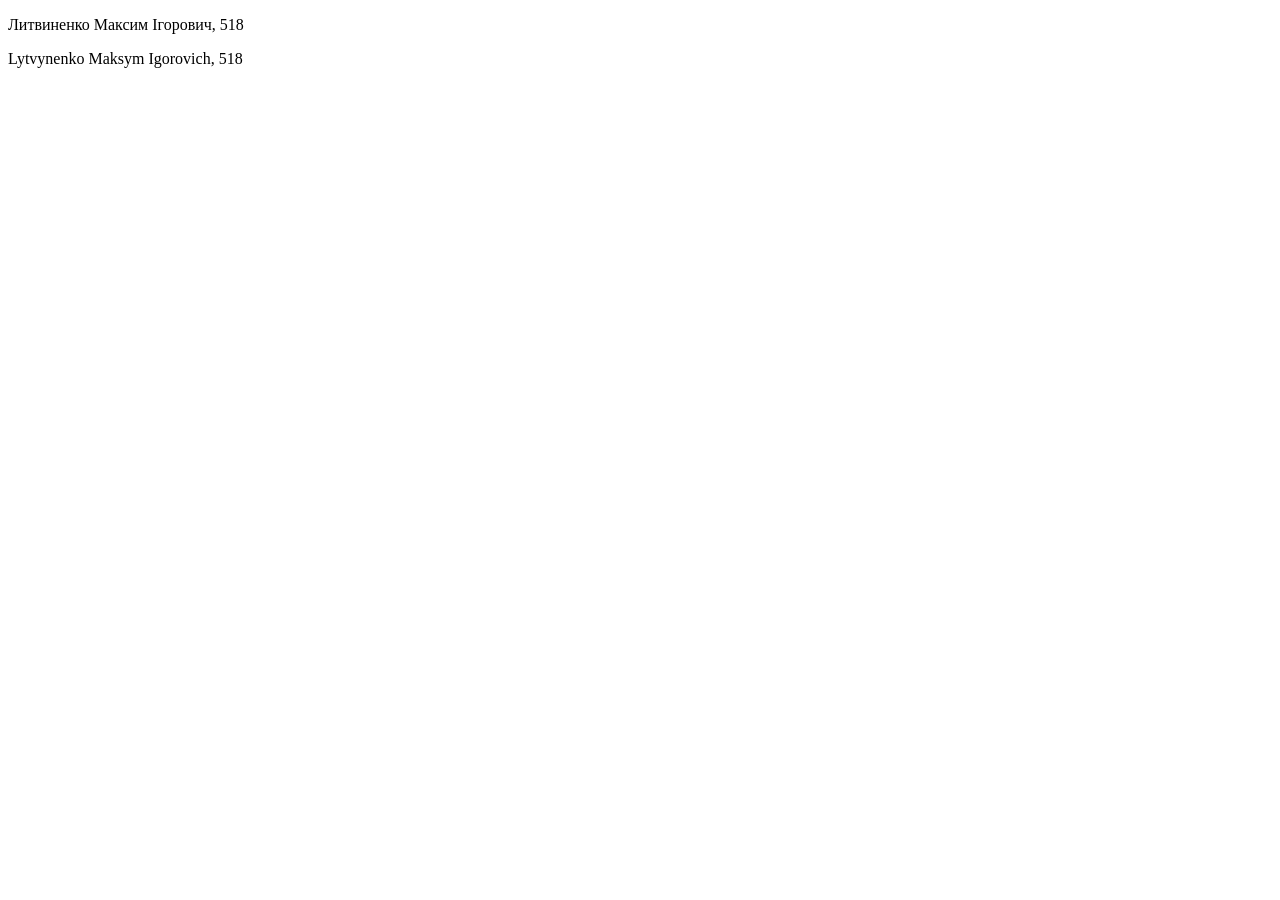
==== index.html @ 554c2296 "Initial commit" ====
<!doctype html>
<html lang="en">
<head>
    <meta charset="UTF-8">
    <meta name="viewport"
          content="width=device-width, user-scalable=no, initial-scale=1.0, maximum-scale=1.0, minimum-scale=1.0">
    <meta http-equiv="X-UA-Compatible" content="ie=edge">
    <title>Document</title>
</head>
<body>
    <p>Литвиненко Максим Ігорович, 518</p>
    <p>Lytvynenko Maksym Igorovich, 518</p>
</body>
</html>
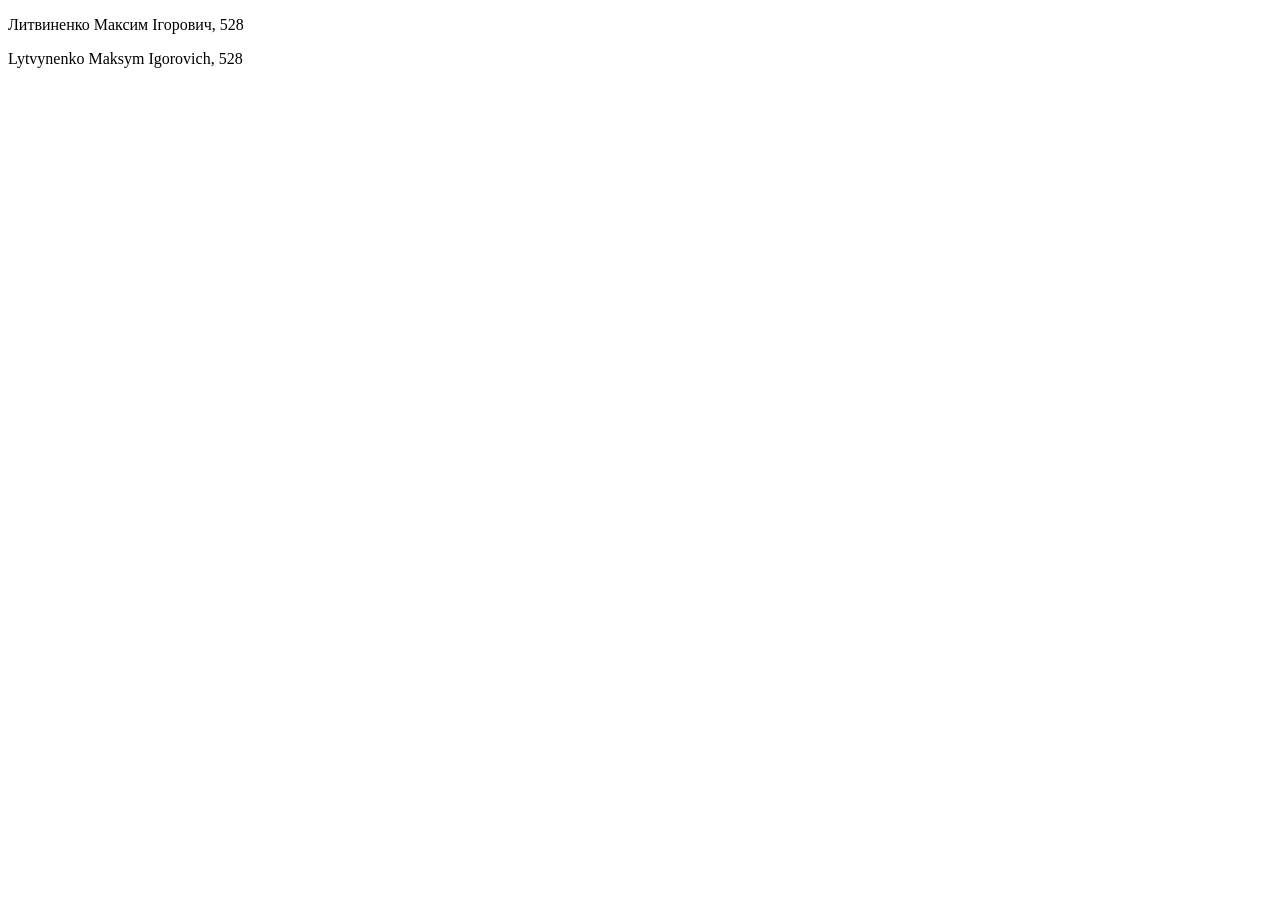
==== commit fa97ce06: "Add Readme file" ====
--- a/index.html
+++ b/index.html
@@ -8,7 +8,7 @@
     <title>Document</title>
 </head>
 <body>
-    <p>Литвиненко Максим Ігорович, 518</p>
-    <p>Lytvynenko Maksym Igorovich, 518</p>
+    <p>Литвиненко Максим Ігорович, 528</p>
+    <p>Lytvynenko Maksym Igorovich, 528</p>
 </body>
 </html>
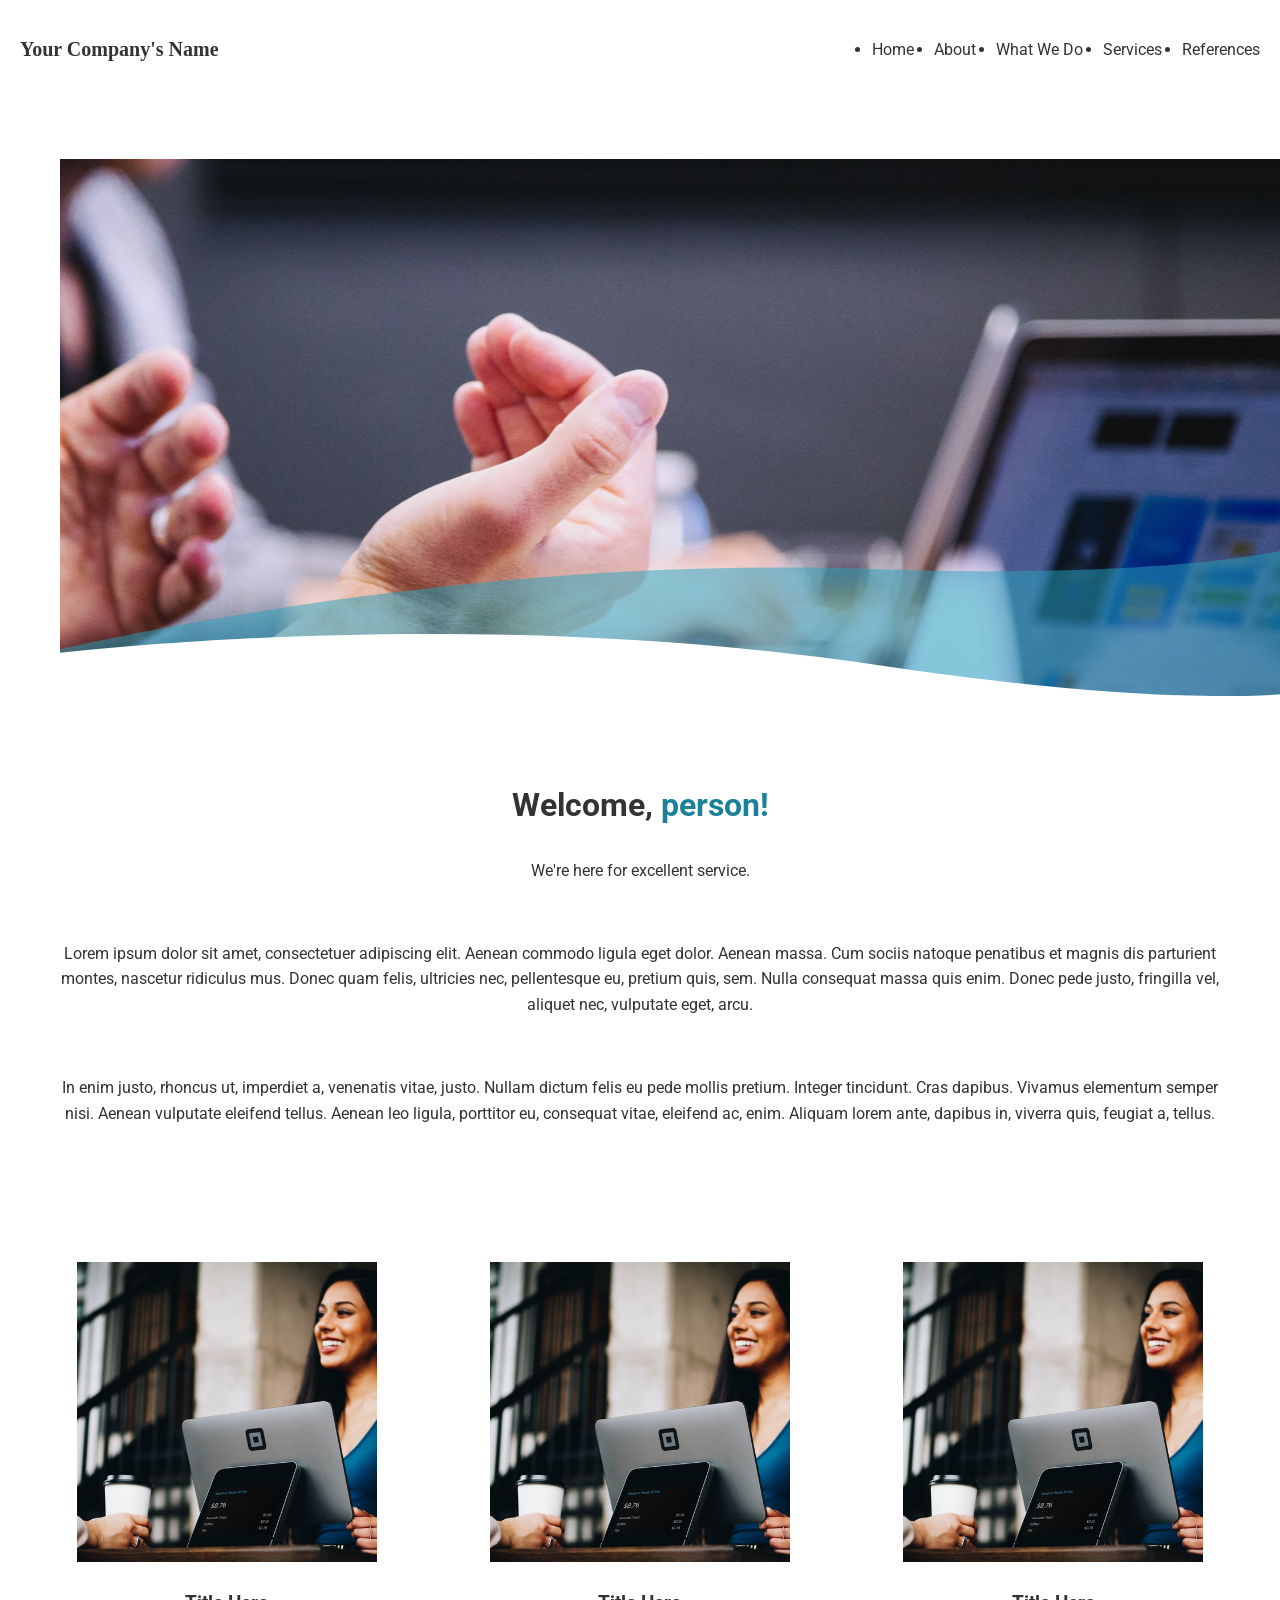
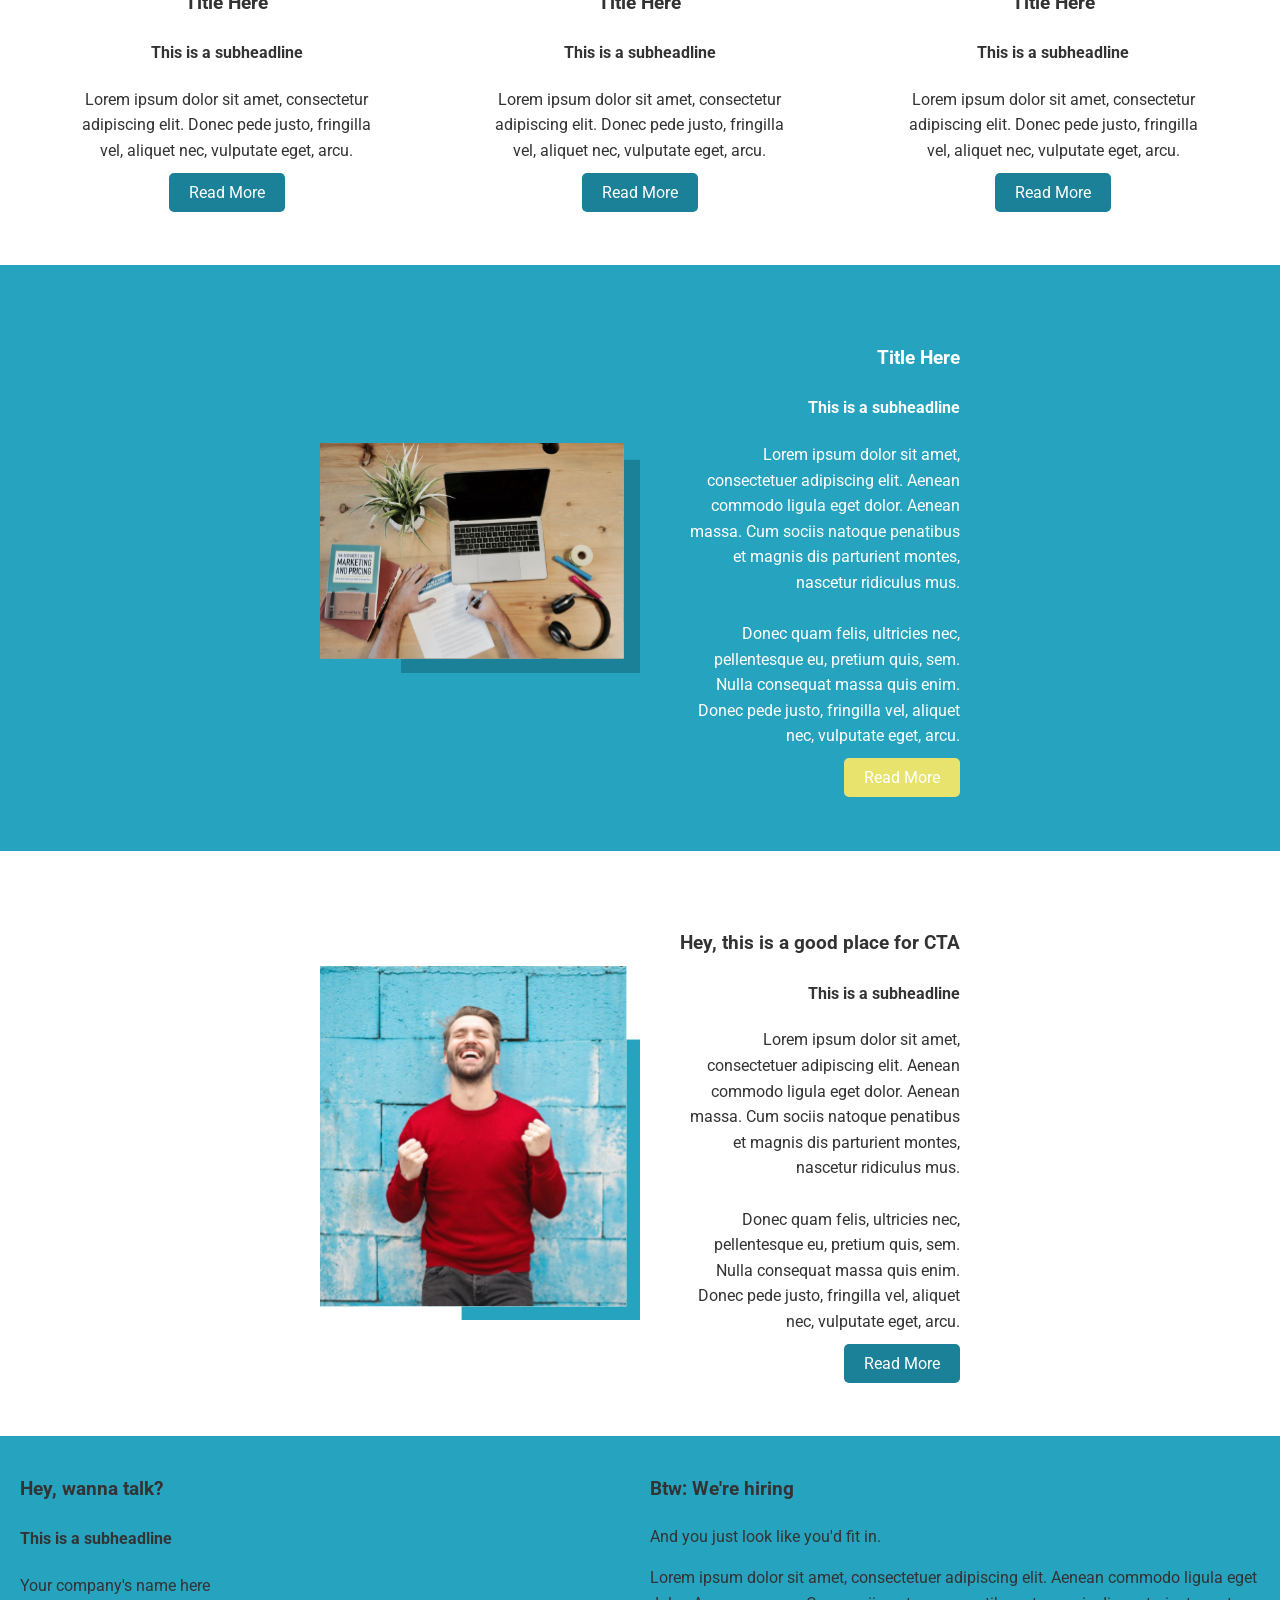
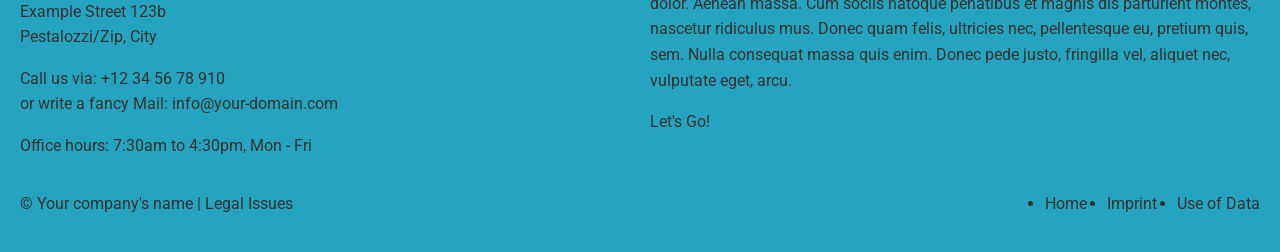
==== commit 6f17af85: "pr7-11 pr7-11 update" ====
--- a/index.html
+++ b/index.html
@@ -6,9 +6,149 @@
           content="width=device-width, user-scalable=no, initial-scale=1.0, maximum-scale=1.0, minimum-scale=1.0">
     <meta http-equiv="X-UA-Compatible" content="ie=edge">
     <title>Document</title>
+    <link rel="stylesheet" href="styles/style.css">
 </head>
 <body>
-    <p>Литвиненко Максим Ігорович, 528</p>
-    <p>Lytvynenko Maksym Igorovich, 528</p>
+
+<div class="wrapper">
+    <header>
+        <h1>Your Company's Name</h1>
+        <nav>
+            <ul>
+                <li><a href="#">Home</a></li>
+                <li><a href="#">About</a></li>
+                <li><a href="#">What We Do</a></li>
+                <li><a href="#">Services</a></li>
+                <li><a href="#">References</a></li>
+            </ul>
+        </nav>
+    </header>
+</div>
+
+
+<section class="welcome">
+    <div class="wrapper">
+        <img src="img/Hero.svg" alt="Hero Image">
+        <h2>Welcome, <span class="second-color">person!</span></h2>
+        <p>We're here for excellent service.</p>
+        <br>
+        <p>Lorem ipsum dolor sit amet, consectetuer adipiscing elit. Aenean commodo ligula eget dolor. Aenean massa.
+            Cum sociis natoque penatibus et magnis dis parturient montes, nascetur ridiculus mus. Donec quam felis,
+            ultricies nec,
+            pellentesque eu, pretium quis, sem. Nulla consequat massa quis enim. Donec pede justo, fringilla vel,
+            aliquet nec,
+            vulputate eget, arcu.
+        </p>
+        <br>
+        <p>In enim justo, rhoncus ut, imperdiet a, venenatis vitae, justo. Nullam dictum felis eu pede mollis pretium.
+            Integer tincidunt. Cras dapibus. Vivamus elementum semper nisi. Aenean vulputate eleifend tellus. Aenean leo
+            ligula, porttitor eu, consequat vitae, eleifend ac, enim. Aliquam lorem ante, dapibus in, viverra quis,
+            feugiat a, tellus.
+        </p>
+    </div>
+</section>
+
+<div class="wrapper">
+
+    <section class="content-section">
+        <div>
+            <img src="img/Rectangle1.svg" alt="Person with tablet">
+            <h3>Title Here</h3>
+            <h4>This is a subheadline</h4>
+            <p>Lorem ipsum dolor sit amet, consectetur adipiscing elit. Donec pede justo, fringilla vel, aliquet nec,
+                vulputate eget, arcu.</p>
+            <a href="#">Read More</a>
+        </div>
+        <div>
+            <img src="img/Rectangle1.svg" alt="Person with tablet">
+            <h3>Title Here</h3>
+            <h4>This is a subheadline</h4>
+            <p>Lorem ipsum dolor sit amet, consectetur adipiscing elit. Donec pede justo, fringilla vel, aliquet nec,
+                vulputate eget, arcu.</p>
+            <a href="#">Read More</a>
+        </div>
+        <div>
+            <img src="img/Rectangle1.svg" alt="Person with tablet">
+            <h3>Title Here</h3>
+            <h4>This is a subheadline</h4>
+            <p>Lorem ipsum dolor sit amet, consectetur adipiscing elit. Donec pede justo, fringilla vel, aliquet nec,
+                vulputate eget, arcu.</p>
+            <a href="#">Read More</a>
+        </div>
+    </section>
+</div>
+
+<section class="breaker">
+    <div class="wrapper">
+        <img src="img/laptop.svg" alt="Laptop">
+        <div>
+            <h3>Title Here</h3>
+            <h4>This is a subheadline</h4>
+            <p>Lorem ipsum dolor sit amet, consectetuer adipiscing elit. Aenean commodo ligula eget dolor. Aenean massa.
+                Cum sociis natoque penatibus et magnis dis parturient montes, nascetur ridiculus mus.
+                <br><br>
+                Donec quam felis, ultricies nec, pellentesque eu, pretium quis, sem. Nulla consequat massa quis enim.
+                Donec pede justo, fringilla vel, aliquet nec, vulputate eget, arcu.
+            </p>
+            <a href="#">Read More</a>
+        </div>
+    </div>
+</section>
+
+<section class="cta">
+    <div class="wrapper">
+        <img src="img/happy.svg" alt="Happy person">
+        <div>
+            <h3>Hey, this is a good place for CTA</h3>
+            <h4>This is a subheadline</h4>
+            <p>Lorem ipsum dolor sit amet, consectetuer adipiscing elit. Aenean commodo ligula eget dolor. Aenean massa.
+                Cum sociis natoque penatibus et magnis dis parturient montes, nascetur ridiculus mus.
+                <br><br>
+                Donec quam felis, ultricies nec, pellentesque eu, pretium quis, sem. Nulla consequat massa quis enim.
+                Donec pede justo, fringilla vel, aliquet nec, vulputate eget, arcu.
+            </p>
+            <a href="#">Read More</a>
+        </div>
+    </div>
+</section>
+
+<footer>
+    <div class="wrapper">
+        <div class="footer-text">
+            <div>
+                <h3>Hey, wanna talk?</h3>
+                <h4>This is a subheadline</h4>
+                <p>Your company's name here<br>
+                    Example Street 123b<br>
+                    Pestalozzi/Zip, City</p>
+                <p>Call us via: +12 34 56 78 910<br>
+                    or write a fancy Mail: info@your-domain.com</p>
+                <p>Office hours: 7:30am to 4:30pm, Mon - Fri</p>
+            </div>
+
+            <div>
+                <h3>Btw: We're hiring</h3>
+                <p>And you just look like you'd fit in.</p>
+                <p>Lorem ipsum dolor sit amet, consectetuer adipiscing elit. Aenean commodo ligula eget dolor.
+                    Aenean massa. Cum sociis natoque penatibus et magnis dis parturient montes, nascetur ridiculus mus.
+                    Donec quam felis, ultricies nec, pellentesque eu, pretium quis, sem. Nulla consequat massa quis
+                    enim.
+                    Donec pede justo, fringilla vel, aliquet nec, vulputate eget, arcu.</p>
+                <a href="#">Let's Go!</a>
+            </div>
+        </div>
+
+        <div class="footer-links"><p>&copy; Your company's name | <a href="#">Legal Issues</a></p>
+            <nav>
+                <ul>
+                    <li><a href="#">Home</a></li>
+                    <li><a href="#">Imprint</a></li>
+                    <li><a href="#">Use of Data</a></li>
+                </ul>
+            </nav>
+        </div>
+    </div>
+</footer>
+
 </body>
 </html>
--- a/styles/style.css
+++ b/styles/style.css
@@ -0,0 +1,153 @@
+@import url("https://fonts.googleapis.com/css2?family=Roboto:ital,wght@0,300;0,400;0,500;1,300;1,400;1,500&display=swap");
+.wrapper {
+  max-width: 1240px;
+  margin: 0 auto;
+  padding: 20px;
+}
+
+.second-color {
+  color: #1A8198;
+}
+
+body {
+  font-family: "Roboto", sans-serif;
+  margin: 0;
+  line-height: 1.6;
+  color: #333;
+}
+
+a {
+  text-decoration: none;
+  color: inherit;
+}
+a:hover {
+  color: #A1A1A1;
+}
+
+header {
+  display: flex;
+  justify-content: space-between;
+  align-items: center;
+}
+header h1 {
+  font-size: 20px;
+  font-family: "DM Serif Display", serif;
+}
+header nav ul {
+  display: flex;
+  gap: 20px;
+}
+header nav ul li a:hover {
+  color: #A1A1A1;
+}
+
+.welcome {
+  text-align: center;
+  padding: 40px;
+}
+.welcome h2 {
+  font-size: 32px;
+}
+.welcome h2 .second-color {
+  color: #1A8198;
+}
+
+.content-section {
+  display: flex;
+  padding: 40px 0;
+  justify-content: space-around;
+}
+.content-section img {
+  max-width: 100%;
+  height: auto;
+}
+.content-section div {
+  text-align: center;
+  max-width: 300px;
+}
+.content-section div a {
+  padding: 10px 20px;
+  color: white;
+  background-color: #1A8198;
+  border-radius: 5px;
+}
+.content-section div a:hover {
+  background-color: rgb(18.5505617978, 92.0393258427, 108.4494382022);
+}
+
+.breaker {
+  padding: 40px 0;
+  background-color: #26A4BF;
+  color: white;
+}
+.breaker .wrapper {
+  display: flex;
+  align-items: center;
+  justify-content: space-between;
+}
+.breaker img {
+  margin-right: 20px;
+  max-width: 50%;
+}
+.breaker div {
+  text-align: right;
+  max-width: 50%;
+  padding-left: 20px;
+}
+.breaker div a {
+  padding: 10px 20px;
+  background-color: #E8E36D;
+  border-radius: 5px;
+}
+.breaker div a:hover {
+  background-color: rgb(225.0591715976, 218.550295858, 64.9408284024);
+}
+
+.cta {
+  padding: 40px 0;
+}
+.cta .wrapper {
+  display: flex;
+  align-items: center;
+  justify-content: space-between;
+}
+.cta img {
+  margin-right: 20px;
+  max-width: 50%;
+}
+.cta div {
+  text-align: right;
+  max-width: 50%;
+  padding-left: 20px;
+}
+.cta div a {
+  padding: 10px 20px;
+  color: white;
+  background-color: #1A8198;
+  border-radius: 5px;
+}
+.cta div a:hover {
+  background-color: rgb(18.5505617978, 92.0393258427, 108.4494382022);
+}
+
+footer {
+  background-color: #26A4BF;
+}
+footer .footer-text {
+  display: grid;
+  grid-template-columns: repeat(2, 1fr);
+  gap: 20px;
+}
+footer .footer-links {
+  display: flex;
+  justify-content: space-between;
+}
+footer .footer-links nav ul {
+  display: flex;
+  gap: 20px;
+}
+footer .footer-links nav ul li a:hover {
+  color: #A1A1A1;
+}
+
+/*# sourceMappingURL=style.css.map */
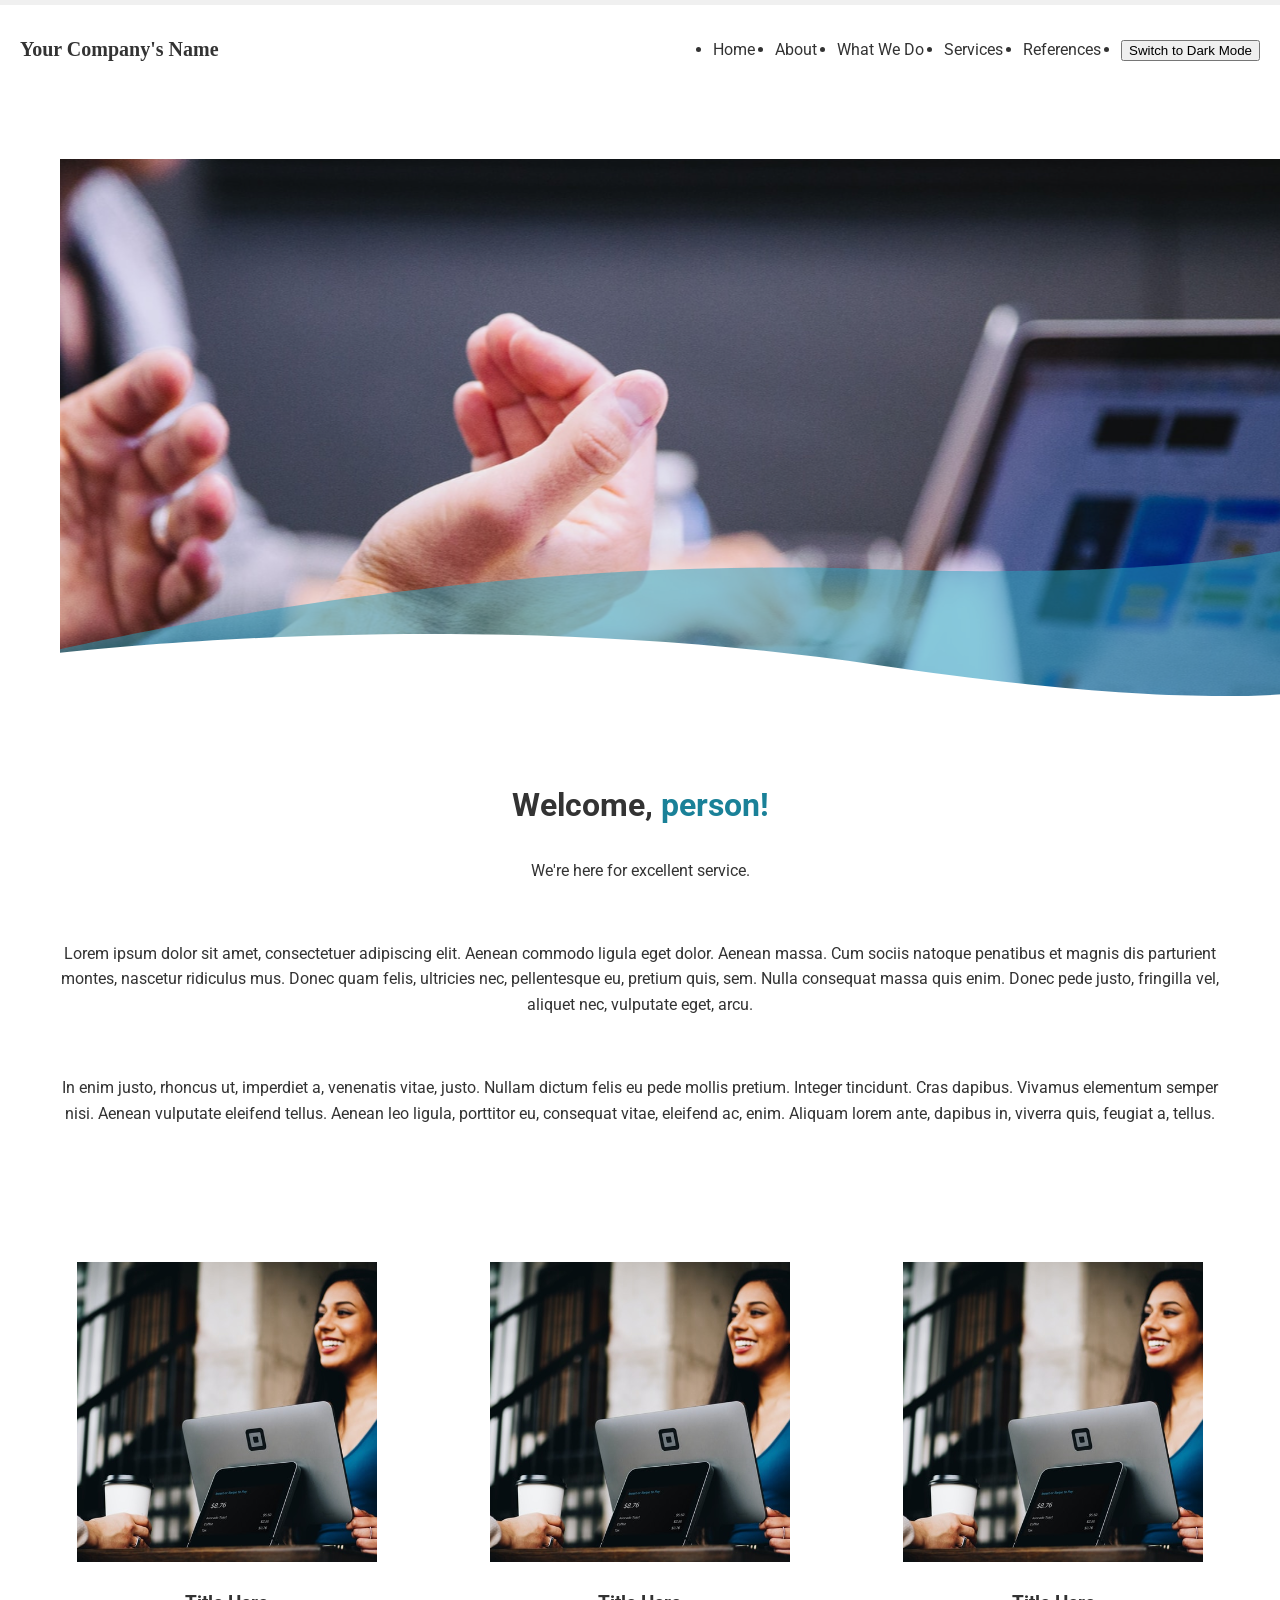
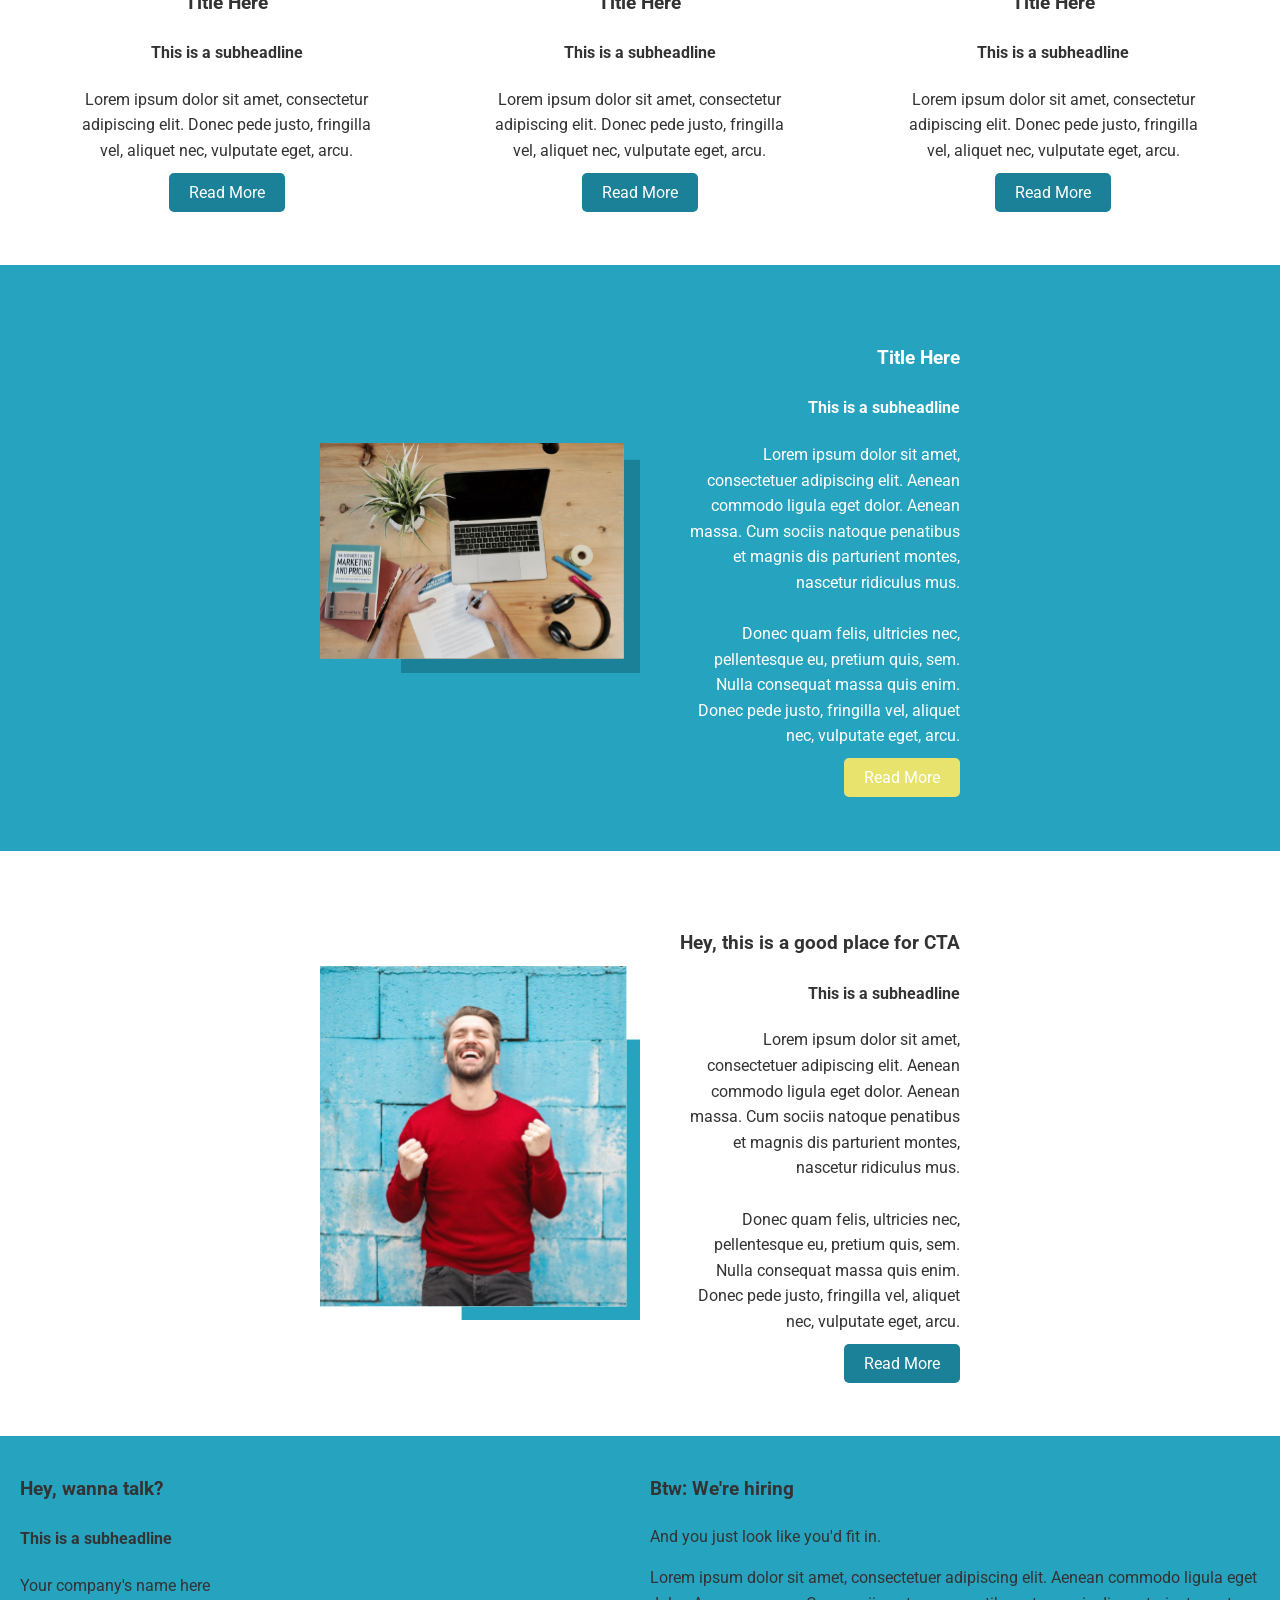
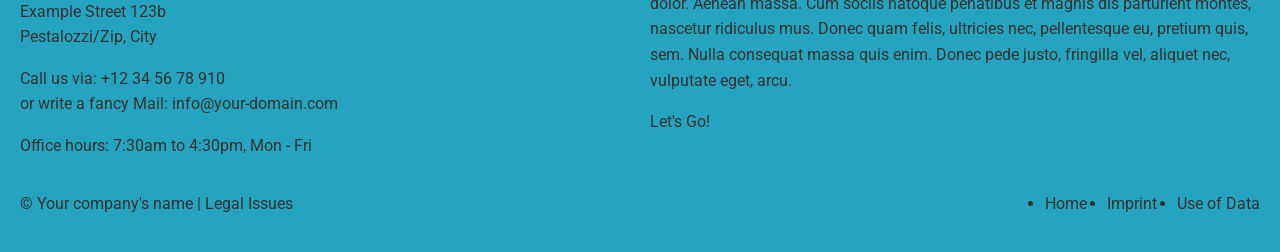
==== commit f820822c: "pr12" ====
--- a/index.html
+++ b/index.html
@@ -10,23 +10,28 @@
 </head>
 <body>
 
+<div id="progress-container">
+    <div id="progress-bar"></div>
+</div>
+
 <div class="wrapper">
     <header>
         <h1>Your Company's Name</h1>
         <nav>
             <ul>
-                <li><a href="#">Home</a></li>
-                <li><a href="#">About</a></li>
-                <li><a href="#">What We Do</a></li>
-                <li><a href="#">Services</a></li>
-                <li><a href="#">References</a></li>
+                <li><a href="#welcome" class="nav-link">Home</a></li>
+                <li><a href="#content-section" class="nav-link">About</a></li>
+                <li><a href="#breaker" class="nav-link">What We Do</a></li>
+                <li><a href="#cta" class="nav-link">Services</a></li>
+                <li><a href="#footer" class="nav-link">References</a></li>
+                <li><button id="theme-toggle">Switch to Dark Mode</button></li>
             </ul>
         </nav>
     </header>
 </div>
 
 
-<section class="welcome">
+<section id="welcome" class="welcome">
     <div class="wrapper">
         <img src="img/Hero.svg" alt="Hero Image">
         <h2>Welcome, <span class="second-color">person!</span></h2>
@@ -50,7 +55,7 @@
 
 <div class="wrapper">
 
-    <section class="content-section">
+    <section id="content-section" class="content-section">
         <div>
             <img src="img/Rectangle1.svg" alt="Person with tablet">
             <h3>Title Here</h3>
@@ -78,7 +83,7 @@
     </section>
 </div>
 
-<section class="breaker">
+<section id="breaker" class="breaker">
     <div class="wrapper">
         <img src="img/laptop.svg" alt="Laptop">
         <div>
@@ -95,7 +100,7 @@
     </div>
 </section>
 
-<section class="cta">
+<section id="cta" class="cta">
     <div class="wrapper">
         <img src="img/happy.svg" alt="Happy person">
         <div>
@@ -113,6 +118,7 @@
 </section>
 
 <footer>
+    <section id="footer">
     <div class="wrapper">
         <div class="footer-text">
             <div>
@@ -148,7 +154,8 @@
             </nav>
         </div>
     </div>
+    </section>
 </footer>
-
+<script src="script.js"></script>
 </body>
 </html>
--- a/styles/style.css
+++ b/styles/style.css
@@ -1,4 +1,24 @@
 @import url("https://fonts.googleapis.com/css2?family=Roboto:ital,wght@0,300;0,400;0,500;1,300;1,400;1,500&display=swap");
+#progress-container {
+  position: fixed;
+  top: 0;
+  left: 0;
+  width: 100%;
+  height: 5px;
+  background: #f0f0f0;
+}
+
+#progress-bar {
+  height: 5px;
+  background: #007bff;
+  width: 0%;
+}
+
+body.dark {
+  background-color: #121212;
+  color: #ffffff;
+}
+
 .wrapper {
   max-width: 1240px;
   margin: 0 auto;
